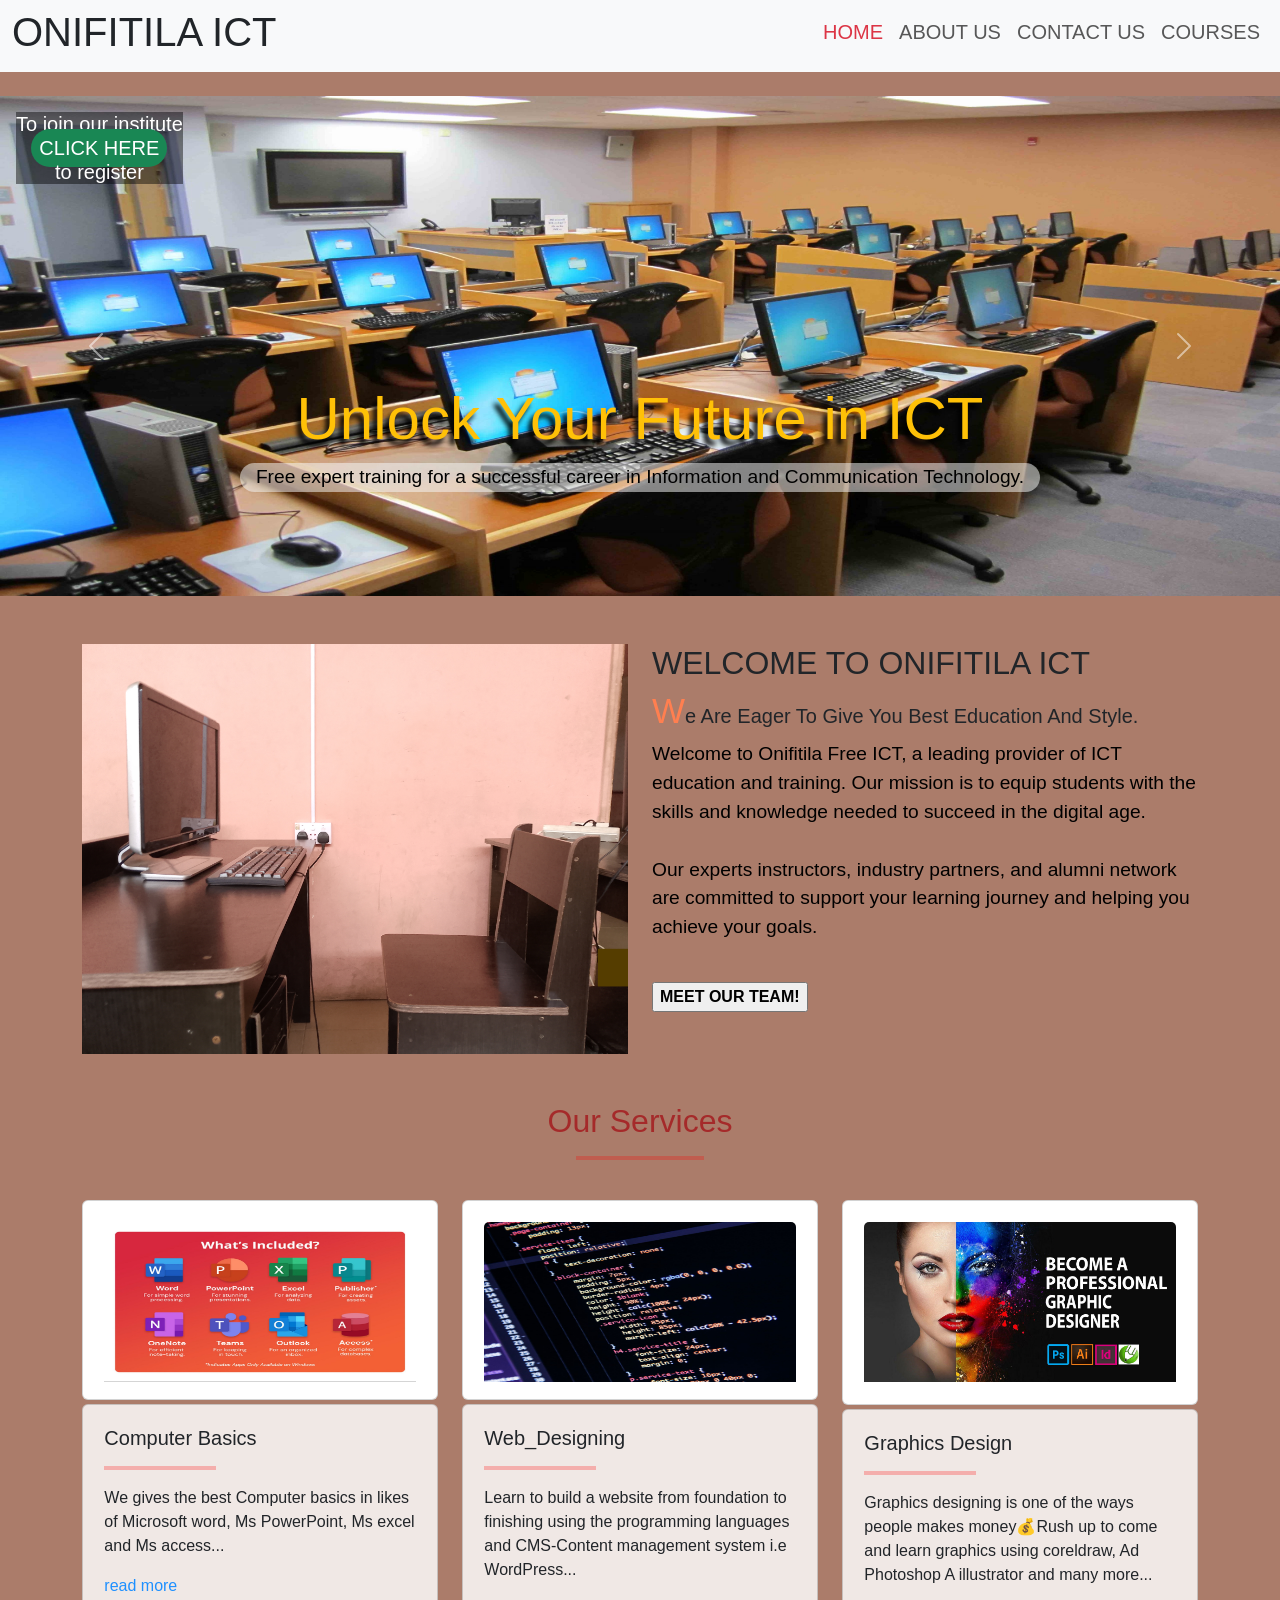
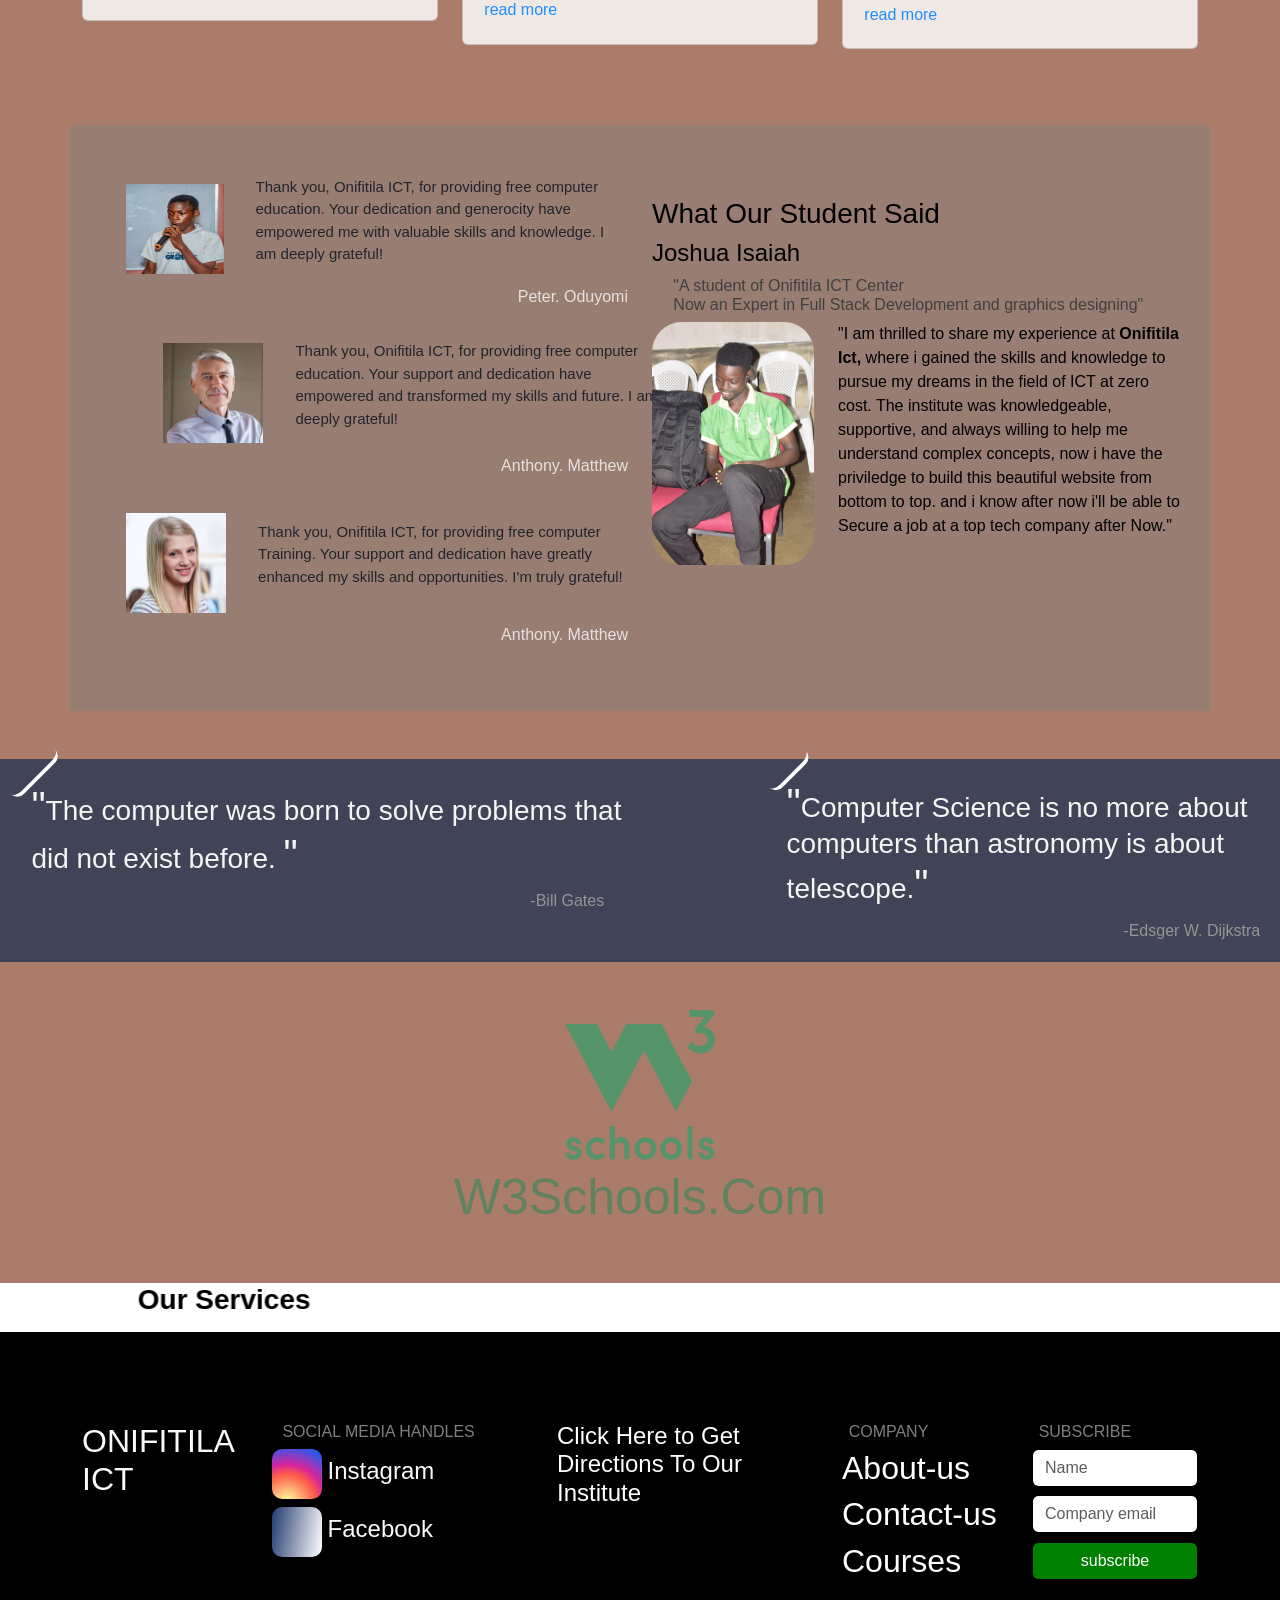
==== index.html @ c6f24bc3 "Add files via upload" ====
<!DOCTYPE html>
<html lang="en">

<head>
    <meta charset="UTF-8">
    <meta name="viewport" content="width=device-width, initial-scale=1.0">
    <title>Onifitila Ict</title>
    
  <link href="https://cdn.jsdelivr.net/npm/bootstrap@5.3.0/dist/css/bootstrap.min.css" rel="stylesheet"/>
  <link href="https://cdn.jsdelivr.net/npm/bootstrap-icons@1.10.5/font/bootstrap-icons.css" rel="stylesheet"/>
    <link rel="stylesheet" href="css2/ourServices.css">  
    <link rel="stylesheet" href="css2/eduWorld.css">

    <meta name="description" title="No 1 Free ict training center"
        content="unlock your potential wth our free complimentary ict training program! Discover the lastest technologies, improve productivity, and boost employability. join our expert-led sessions and start your digital journey today! ">
</head>

<body>

    <header>
        <nav class="navbar navbar-expand-lg navbar-light bg-light">
            <div class="container-fluid">
                <h1 id="education">ONIFITILA ICT</h1>
                <button class="navbar-toggler" type="button" data-bs-toggle="collapse" data-bs-target="#navbarNav"
                    aria-controls="navbarNav" aria-expanded="false" aria-label="Toggle navigation">
                    <span class="navbar-toggler-icon"></span>
                </button>
                <div class="collapse h5 navbar-collapse justify-content-end" id="navbarNav">
                    <ul class="navbar-nav">
                        <li class="nav-item">
                            <a class="nav-link active  text-danger" aria-current="page"
                                href="index.html">HOME</a>
                        </li>
                        <a href="about-us.html" class="nav-link text-left">ABOUT US</a><br>
                        <li class="nav-item">
                            <a class="nav-link " href="Contact-us.html">CONTACT US</a>
                        </li>
                        <li class="nav-item">
                            <a class="nav-link " href="courses.html"> COURSES</a>
                        </li>
                    </ul>
                </div>
            </div>
        </nav>
    </header><br><br><br>


    <div class="body container-">
        <!-- <div class="light-container row">
            <div class="light yellow"></div>
            <div class="light blue"></div>
            <div class="light purple"></div>
            <div class="light red">M</div>
            <div class="light green">E</div>
            <div class="light yellow">R</div>
            <div class="light blue">R</div>
            <div class="light purple">Y</div>
            <div class="light red"></div>
            <div class="light green">C</div>
            <div class="light yellow">H</div>
            <div class="light blue">R</div>
            <div class="light purple">I</div>
            <div class="light red">S</div>
            <div class="light green">T</div>
            <div class="light yellow">M</div>
            <div class="light blue">A</div>
            <div class="light purple">S</div>
            <div class="light red"></div>
            <div class="light green"></div>
            <div class="light yellow"></div>
        </div> -->
    </div><br>
<!-- <audio id="backgroundMusic" src="piano-merry-christmas-2-22408.mp3" loop></audio> -->


    <p class="h5 text-center fixed m-3 d-none d-lg-block" > To join our institute <a href="../public/index.html" class="nav-link"><span
                class="click bg-success p-2">CLICK HERE</span></a> to register
    </p>






    <div id="carouselExampleFade" class="carousel d-none d-md-block slide carousel-fade " data-bs-ride="carousel">
        <div class="carousel-inner">
            <div class="carousel-item active" data-bs-interval="4000">
                <img src="images/ICT-IMAGE-2-scaled.jpg" loading="lazy" class="d-block w-100 " height="500" alt="...">
                <div class="carousel-caption  d-none d-md-block m-5">
                    <h1 class="text-warning ctext">Unlock Your Future in ICT</h1>
                    <p class=" ctext1">Free expert training for a successful career in Information and Communication
                        Technology.</p>
                </div>
            </div>
            <div class="carousel-item" data-bs-interval="2000">
                <img src="images/image4.webp" loading="lazy" class="d-block w-100" height="500" alt="...">
                <div class="carousel-caption  d-none d-md-block m-5">
                    <h1 class="text-warning ctext">Unlock Your Future in ICT</h1>
                    <p class=" ctext1">Free Expert training for a successful career in Information and Communication
                        Technology.
                    </p>
                </div>
            </div>
            <div class="carousel-item" data-bs-interval="2000">
                <img src="images/image6.webp" loading="lazy" class="d-block w-100 " height="500" alt="...">
                <div class="carousel-caption  d-none d-md-block m-5">
                    <h1 class="text-warning ctext">Unlock Your Future in ICT</h1>
                    <p class=" ctext1"> Free expert training for a successful career in Information and Communication
                        Technology.
                    </p>
                </div>
            </div>
        </div>
        <button class="carousel-control-prev" type="button" data-bs-target="#carouselExampleFade" data-bs-slide="prev">
            <span class="carousel-control-prev-icon" aria-hidden="true"></span>
            <span class="visually-hidden">Previous</span>
        </button>
        <button class="carousel-control-next" type="button" data-bs-target="#carouselExampleFade" data-bs-slide="next">
            <span class="carousel-control-next-icon" aria-hidden="true"></span>
            <span class="visually-hidden">Next</span>
        </button>
    </div><br><br>


    <div class="container block">
        <div class="row">
            <div class="col-md-6">
                <img class="img-fluid" loading="lazy" src="images/class1.jpg" alt="classroom image" width="100%">
            </div>

            <div class="col-md-6">
                <h2> WELCOME TO ONIFITILA ICT</h2>
                <h5><span class="span">W</span>e Are Eager To Give You Best Education And Style.</h5>
                <p class="anitext"> Welcome to Onifitila Free ICT, a leading provider of ICT education and training. Our
                    mission is to
                    equip students with the skills and knowledge needed to succeed in the digital age. <br><br>

                    Our experts instructors, industry partners, and alumni network are committed
                    to support your learning journey and helping you achieve your goals.
                </p><br>

                <a href="about-us.html#ourteam">
                    <input type="submit" class="mt" value="MEET OUR TEAM!" style="font-weight: 700;">
                </a>
            </div>
        </div>
    </div>

    <br><br>
    <center class="block">
        <h2 style="color: brown;"> Our Services
            <hr style="width: 10%; border:red 2px solid; ">
        </h2>
    </center><br>

    <div class="container block">
        <div class="row">

            <div class="col-md-4">
                <div class="card" style=" height :200px;padding: 1.5%;">

                    <div class="card-body">
                        <img loading="lazy" src="images/micro.jpeg" height="160px" alt="Microsoft word"
                            class=" card-img-top">
                    </div>
                </div>

                <div class="card opacity my-1" style=" padding: 1.5%;">
                    <div class="card-body">
                        <h5 class="card-title" id="title">Computer Basics
                            <hr style="width: 36%; size: 3; border: 2px solid red;">
                        </h5>
                        <p class="card-text">We gives the best Computer basics in likes of Microsoft word, Ms
                            PowerPoint, Ms excel and Ms access...
                        </p>
                        <a href="courses.html" class="primary read"> read more</a>
                    </div>
                </div>
            </div>

            <div class="col-md-4">
                <div class="card" style=" padding: 1.5%; height:200px;">

                    <div class="card-body">

                        <img loading="lazy" src="images/html-e-css-1.jpg" height="160px" alt="Web_Designing image"
                            class="card-img-top">
                    </div>
                </div>

                <div class="card opacity my-1" style=" padding: 1.5%;">
                    <div class="card-body">
                        <h5 class="card-title" id="title">Web_Designing
                            <hr style="width: 36%; size: 3; border: 2px solid red;">
                        </h5>
                        <p class="card-text">Learn to build a website from foundation to finishing using the programming
                            languages and CMS-Content management system i.e WordPress...
                        </p>
                        <a href="courses.html" class="primary read"> read more</a>
                    </div>
                </div>
            </div>

            <div class="col-md-4">
                <div class="card" style=" padding: 1.5%;">

                    <div class="card-body">
                        <img src="images/graphics.jpg" loading="lazy" height="160px" alt="graphics design image"
                            class="card-img-top">
                    </div>
                </div>
                <div class="card opacity my-1" style=" padding: 1.5%;">
                    <div class="card-body">
                        <h5 class="card-title" id="title">Graphics Design
                            <hr style="width: 36%; size: 3; border: 2px solid red;">
                        </h5>
                        <p class="card-text">Graphics designing is one of the ways people makes money💰Rush up to come
                            and learn graphics using coreldraw, Ad Photoshop A illustrator and many more...
                        </p>
                        <a href="courses.html" class="primary read"> read more</a>
                    </div>
                </div>
            </div>

        </div>
    </div><br><br><br>

    <section id="testimonies">
        <div class="container block">
            <div class="row">
                <div class="col-md-12 needdd">
                    <br><br>
                    <div class="container">
                        <div class="row">
                            <div class="col-md-6 ">
                                <div class="img1">
                                    <img src="images/peter.jpeg" loading="lazy" alt="..." class="image" height="90px"
                                        width="300px">
                                    <p>Thank you, Onifitila ICT, for providing free computer education. Your dedication and
                                        generocity have empowered
                                        me with valuable skills and knowledge. I am deeply grateful!
                                    </p>

                                </div>
                                <p class="inm"> Peter. Oduyomi</p><br><br>
                                <div class="img2">
                                    <img src="images/jopepe.webp" loading="lazy" alt="..." class="image" height="100px"
                                        width="100px">
                                    <p>Thank you, Onifitila ICT, for providing free computer education. Your support and
                                        dedication have empowered
                                        and transformed my skills and future. I am deeply grateful!</p>

                                </div>
                                <p class="inm d-block"> Anthony. Matthew</p><br><br>
                                <div class="img3">
                                    <img src="images/kabirat.webp" loading="lazy" alt="..." class="image" height="100px"
                                        width="100px">
                                    <p>Thank you, Onifitila ICT, for providing free computer Training. Your support and
                                        dedication have greatly
                                        enhanced my skills and opportunities. I'm truly grateful!</p>
                                </div>
                                <p class="inm d-block"> Anthony. Matthew</p>
                            </div><br>

                            <div class="col-md-6 column2 "><br>
                                <h3> What Our Student Said</h3>
                                <p class="h4">Joshua Isaiah</p>
                                <p class="h6 jp"> "A student of Onifitila ICT Center <br>Now an Expert in Full Stack
                                    Development and graphics designing" </p>
                                <div class="row">
                                    <div class="col-md-4">
                                        <img src="images/jpepe1.jpeg" loading="lazy" style="border-radius: 30px;"
                                            class=" img-fluid" alt="Joshua isaiah image">
                                    </div>

                                    <div class="col-md-8">
                                        <p>
                                            "I am thrilled to share my experience at <strong>Onifitila Ict,</strong>
                                            where i gained the skills and knowledge to pursue my dreams in the field of ICT at zero cost.
                                            The institute was knowledgeable, supportive, and always willing to help me
                                            understand complex concepts, now i have the priviledge to build this beautiful
                                            website from bottom to top.
                                            and i know after now i'll be able to Secure a job at a top tech company after Now."
                                        </p>
                                    </div>
                                </div>

                            </div>
                        </div>
                    </div><br><br>
                </div>
            </div>
        </div><br><br>
    </section>


    <div class="col-md-12 quotes block">

        <div class="row">
            <div class="col-md-6">
                <div class="line"></div>
                <div class="qText">
                    <p class="h3"><span class="qut">"</span>The computer was born to solve problems that did not exist
                        before. <span class="qut">"</span></p>
                    <p class="qTextp">-Bill Gates</p>
                </div>

            </div>
            <div class="col-md-1"></div>
            <div class="col-md-5">
                <div class="line"></div>
                <div class="qText">
                    <p class="h3 "><span class="qut">"</span>Computer Science is no more about computers than astronomy
                        is about telescope.<span class="qut">"</span></p>
                    <p class="qTextp">-Edsger W. Dijkstra</p>
                </div>

            </div>
        </div>

    </div>




    <div class="container block">
        <div class="row">
            <div class="col"></div>
            <div class="col-md-6 shl  m-5">
                <a class="school" href="https://www.w3schools.com/"><img loading="lazy"
                        src="images/W3Schools_logo.svg.png" width="150px" height="150px" class="schoolLink"
                        alt="W3schools">
                    <div class="W3sch text-success">W3Schools.Com</div>
                </a>

            </div>
            <div class="col"></div>
        </div>
    </div>


    <footer>
        <div class="mq" style="background-color: rgb(255, 255, 255);">
            <marquee behavior="alternate" direction="right" scroll-amount=8 class="que h3 +">Our Services</marquee>
        </div>
        <section id="footer">
            <div class="container cont-style">
                <div class="row">
                    <div class="col-md-2">
                        <h6 class="h2 text-light">ONIFITILA ICT</h6>
                    </div>

                    <div class="col-md-3">
                        <h6 class=" h6 fText">SOCIAL MEDIA HANDLES</h6>
                        <a href="https://www.instagram.com/onifitilacomputerinstitute?igsh=YzIjYTk1ODg3Zg==">
                            <p class="h5"><span class="insta">
                                    <i class="fa-brands fa-instagram fa-2x"></i><br>
                                </span>
                                <span class="h4 text-light">Instagram</span><br>
                            </p>
                        </a>

                        <a href="https://www.facebook.com/profile.php?id=61556460642602&mibextid=ZbWKwl">
                            <p class="h5"><span class="fbook">
                                    <i class="fa-brands fa-facebook-f fa-2x"></i><br>
                                </span>
                                <span class="h4 text-light">Facebook</span><br>
                            </p>
                        </a>

                    </div>

                    <div class="col-md-3">
                        <a href="Contact-us.html#map">
                            <p class="h4 ctmap">Click Here to Get Directions To Our Institute</p>
                        </a>
                    </div>

                    <div class="col-md-2">
                        <h6 class="h6 fText">COMPANY</h6>
                        <div class="h2"><a href="about-us.html"> About-us</a></div>
                        <div class="h2"><a href="Contact-us.html"> Contact-us</a></div>
                        <div class="h2"><a href="courses.html"> Courses</a></div>
                    </div>

                    <div class="col-md-2">
                        <h6 class="h6 fText">SUBSCRIBE </h6>
                        <form>
                            <div class="form-group">
                                <input type="text" class="form-control input-style" id="exampleInputName"
                                    placeholder="Name" style="border-color: black;">
                                <input type="email" class="form-control input-style" id="exampleInputEmail"
                                    placeholder="Company email" style="border-color: black;">
                                <input type="submit" value="subscribe" id="exampleInputEmail"
                                    class="form-control subscribe">
                            </div>
                        </form>
                    </div>
                </div>
            </div>
        </section>
    </footer>


</body>
<!-- <script>
    //  alert("You Are Welcome To ONIFITILA ICT We Are Eager To Give You Best Education And Style. Click Ok To See What We Got");




// Get references to the audio elements
const lightSound = document.getElementById('lightSound');
const backgroundMusic = document.getElementById('backgroundMusic');
const lights = document.querySelectorAll('.light');

// Start background music when the page loads
window.addEventListener('load', () => {
    backgroundMusic.play();
});



 backgroundMusic.volume = 0.4; // Set volume between 0 and 1



// script.js


// Random blinking effect
function randomBlink() {
    lights.forEach(light => {
        const randomDelay = Math.random() * 2; // Random delay between 0-2 seconds
        light.style.animationDelay = `${randomDelay}s`;
    });
}

// Dynamic color change
function changeColor() {
    const colors = ['red', 'green', 'yellow', 'blue', 'purple'];
    lights.forEach(light => {
        const randomColor = colors[Math.floor(Math.random() * colors.length)];
        light.className = `light ${randomColor}`;
    });
}

// Apply random blinking
randomBlink();

// Change colors every 2 seconds
setInterval(changeColor, 2000);



</script> -->



<script src="https://cdn.jsdelivr.net/npm/bootstrap@5.3.0/dist/js/bootstrap.bundle.min.js"></script>
<script src="./fontawesome-free-6.4.2-web/js/all.js"></script>



</html>
---- css2/ourServices.css ----
#footer{
    background-color: black;
    padding: 5% 0;
}

.a-tag a{
    color: white;
}

.h6{
    color: rgb(182, 182, 182);
}

.subscribe{
    background-color: green;
    border-color: black ;
    color: white;
}
.cont-style{
    padding-top: 2%;
    padding-bottom: 2%;
}
.input-style{
    margin-top: 5%;
    margin-bottom: 5%;
}

.span{
    font-size: 35px;
    color:coral;
}

.need{
    background-color: gray;
    height: 500px;

}

.que{
    color: black;
    font-weight: 700;
}

#and:hover{
    border-bottom: chocolate;
    rotate: 7deg;
}

.ctmap:hover{
    color: blueviolet;
}

.insta{
    display: inline-block;
    width: 50px;
    height: 50px;
    text-align: center;
    border-radius: 10px;
    font-size: 25px;
    vertical-align: middle;
    background: #d6249f;
    background: radial-gradient(circle at 30% 107%, #fdf497 0%, #fdf497 5%, #fd5949 45%, #d6249f 60%, #285AEB 90%);
}

.fbook{
    
    display: inline-block;
    width: 50px;
    height: 50px;
    text-align: center;
    border-radius: 10px;
    font-size: 25px;
    vertical-align: middle;
    color: white;
    background: linear-gradient(100deg, #223a6e,#ffffff);
}
---- css2/eduWorld.css ----
body {
    background-color: rgb(171, 124, 106);

    animation: fadeInAnimation ease 3s;
    animation-iteration-count: 1;
    animation-fill-mode: forwards;
    font-family: Arial, Helvetica, sans-serif;
}


/* christmas light */
.body {
    display: flex;
    justify-content: center;
    align-items: center;
    margin: 0;
    overflow: hidden;
    color: rgb(0, 0, 0);
    font-weight: bold;
    text-align: center;
    font-size: x-large;
    position: fixed;
    z-index: 90;
  }
  
  .light-container {
    display: flex;
    gap: 20px;
    position: relative;
  }
  
  .light {
    width: 40px;
    height: 40px;
    border-radius: 50%;
    box-shadow: 0 0 10px rgba(255, 255, 255, 0.5);
    opacity: 0.3;
    animation: blink 2s infinite;
    transition: transform 0.3s, box-shadow 0.3s, opacity 0.3s;
  }
  
  /* Colors */
  .red {
    background-color: red;
    color: white;
  }
  
  .green {
    background-color: green;
  }
  
  .yellow {
    background-color: yellow;
  }
  
  .blue {
    background-color: blue;
    color: red;
  }
  
  .purple {
    background-color: purple;
    color: white;
  }
  
  /* Hover interaction */
  .light:hover {
    transform: scale(1.2);
    box-shadow: 0 0 20px rgba(255, 255, 255, 1);
    opacity: 1;
  }
  
  /* Glowing trail */
  .light::after {
    content: '';
    position: absolute;
    width: 50px;
    height: 50px;
    border-radius: 50%;
    top: 50%;
    left: 50%;
    transform: translate(-50%, -50%);
    background: rgba(255, 255, 255, 0.2);
    filter: blur(10px);
    opacity: 0;
    transition: opacity 0.3s;
  }
  
  .light:hover::after {
    opacity: 1;
  }
  
  /* Animation */
  @keyframes blink {
    0%, 100% {
        opacity: 0.3;
    }
    50% {
        opacity: 1;
    }
  }
  

.block {

    animation: appear linear;
    animation-timeline: view();
    animation-range: 0 cover 25%;
}

@keyframes appear {
    from {
        opacity: 0;
        transform: translateX(-80px);
    }

    to {
        opacity: 1;
        transform: translateX(0);

    }
}

@keyframes fadeInAnimation {
    0% {
        opacity: 0;
    }
}

audio{
    display: none;
}

header {
    position: fixed;
    width: 100%;
    z-index: 2;
}

/* .education{
    background-image: url(img7.jpg);
    /* background-clip: text;
    -webkit-background-clip: text;
    -webkit-text-fill-color: transparent; 
    -webkit-mask-image: url(img7.JPG);
    mask-image: url(img7.JPG);
    mask-repeat: no-repeat;
} */

.click {
    border-radius: 25px;
}

.fixed {
    position: fixed;
    z-index: 9;
    color: white;
    background-color: rgba(0, 0, 0, 0.448);
    margin-top: 3%;
}

.ctext {
    font-size: 60px;
    text-shadow: black -4px 6px 5px;
}

.ctext1 {
    font-size: larger;
    border-radius: 20px;
    background-color: rgba(245, 245, 245, 0.527);
    color: black;
}

.join {
    color: white;
}

a {
    text-decoration: none;
}

#title {
    border-bottom: brown;
}

.read {
    color: dodgerblue;
}

#footer {
    background-color: black;
}

a {
    color: white;

}

.h6 {
    color: rgb(126, 126, 126);
    margin-left: 4%;
}

.subscribe {
    background-color: green;
    border-color: black;
    color: white;
}

.cont-style {
    padding-top: 2%;
    padding-bottom: 2%;
}

.input-style {
    margin-top: 5%;
    margin-bottom: 5%;
}

.span {
    font-size: 35px;
    color: coral;
}

.anitext {
    color: black;
    animation-name: textcolor;
    animation-duration: 15s;
    animation-delay: 2s;
    font-size: larger;
}

@keyframes textcolor {
    0% {
        color: black;
    }

    10% {
        color: rgb(150, 3, 3);
    }

    20% {
        color: whitesmoke;
    }

    30% {
        color: violet;
    }

    40% {
        color: cornflowerblue;
    }

    50% {
        color: salmon;
    }

    60% {
        color: orange;
    }

    70% {
        color: teal;
    }

    80% {
        color: indigo;
    }

    90% {
        color: rgb(143, 45, 45);
    }

    100% {
        color: rgb(3, 3, 160);
    }
}

.mt:hover {
    background-color: black;
    transform: skewX(30deg);
    color: white;
    border: none;
}

.mt:focus {
    position: relative;
    animation-name: flaotin;
    animation-delay: -3s;
    animation-duration: 4s;
    animation-iteration-count: 2;
}

@keyframes flaotin {
    0% {
        left: 0px;
        top: 0px;
    }

    25% {
        left: 200px;
        top: 0px;
    }

    50% {
        left: 200px;
        top: 200px;
    }

    75% {
        left: 0px;
        top: 200px;
    }

    100% {
        left: 0px;
        top: 0px;
    }

}

 .needdd {
    background-color: rgba(128, 128, 128, 0.431);
} 

.que {
    color: black;
    font-weight: 700;
}

#and:hover {
    border-bottom: chocolate;
    rotate: 7deg;
}

/* before footer */

.column1 {
    display: block;
    margin-left: 5%;
}

.opacity {
    background-color: rgba(255, 255, 255, 0.824);
}

.img1 {
    width: 100%;
    display: flex;
    font-size: 15px;
    align-items: center;
}

.img2 {
    width: 100%;
    font-size: 15px;
    display: flex;
    align-items: center;
    margin-left: 7%;
}

.img3 {
    width: 100%;
    align-items: center;
    font-size: 15px;
    display: flex;
}

.school {
    margin: auto;
}

.shl {
    text-align: center;
    opacity: 50%;
}

.W3sch {
    font-size: 50px;
    font-weight: 500;
}

.shl a:hover {
    color: rgb(73, 132, 15);
}

.inm {
    float: right;
    color: rgba(255, 255, 255, 0.767);
}

.image {
    margin: 2% 6%;
}

.jp {
    color: rgb(64, 63, 63);
}

.column2 {
    color: black;
}

.quotes {
    background: #404456;
    font-family: 'Lucida Sans', 'Lucida Sans Regular', 'Lucida Grande', 'Lucida Sans Unicode', Geneva, Verdana, sans-serif;
    line-height: 30px;
}

.line {
    border-bottom: white 4px solid;
    transform: rotate(-45deg);
    width: 10%;
    padding-top: 3%;
    animation-name: linecolor;
    animation-duration: 8s;
    animation-delay: 2s;
    animation-iteration-count: infinite;
    border-radius: 10px;
}

@keyframes linecolor {
    0% {
        border-color: black;
    }

    10% {
        border-color: red;
    }

    20% {
        border-color: whitesmoke;
    }

    30% {
        border-color: violet;
    }

    40% {
        border-color: cornflowerblue;
    }

    50% {
        border-color: salmon;
    }

    60% {
        border-color: orange;
    }

    70% {
        border-color: teal;
    }

    80% {
        border-color: indigo;
    }

    90% {
        border-color: brown;
    }

    100% {
        border-color: blue;
    }
}


.qText {
    margin-left: 5%;
    color: whitesmoke;
}

.qut {
    font-size: 40px;
}

.qTextp {
    float: right;
    color: rgb(149, 149, 149);
    margin-right: 4%;
}


.ctmap:hover {
    color: blueviolet;
}



.insta {
    display: inline-block;
    width: 50px;
    height: 50px;
    text-align: center;
    border-radius: 10px;
    font-size: 25px;
    vertical-align: middle;
    background: #d6249f;
    background: radial-gradient(circle at 30% 107%, #fdf497 0%, #fdf497 5%, #fd5949 45%, #d6249f 60%, #285AEB 90%);
}

.fbook {

    display: inline-block;
    width: 50px;
    height: 50px;
    text-align: center;
    border-radius: 10px;
    font-size: 25px;
    vertical-align: middle;
    color: white;
    background: linear-gradient(100deg, #223a6e, #ffffff);
}
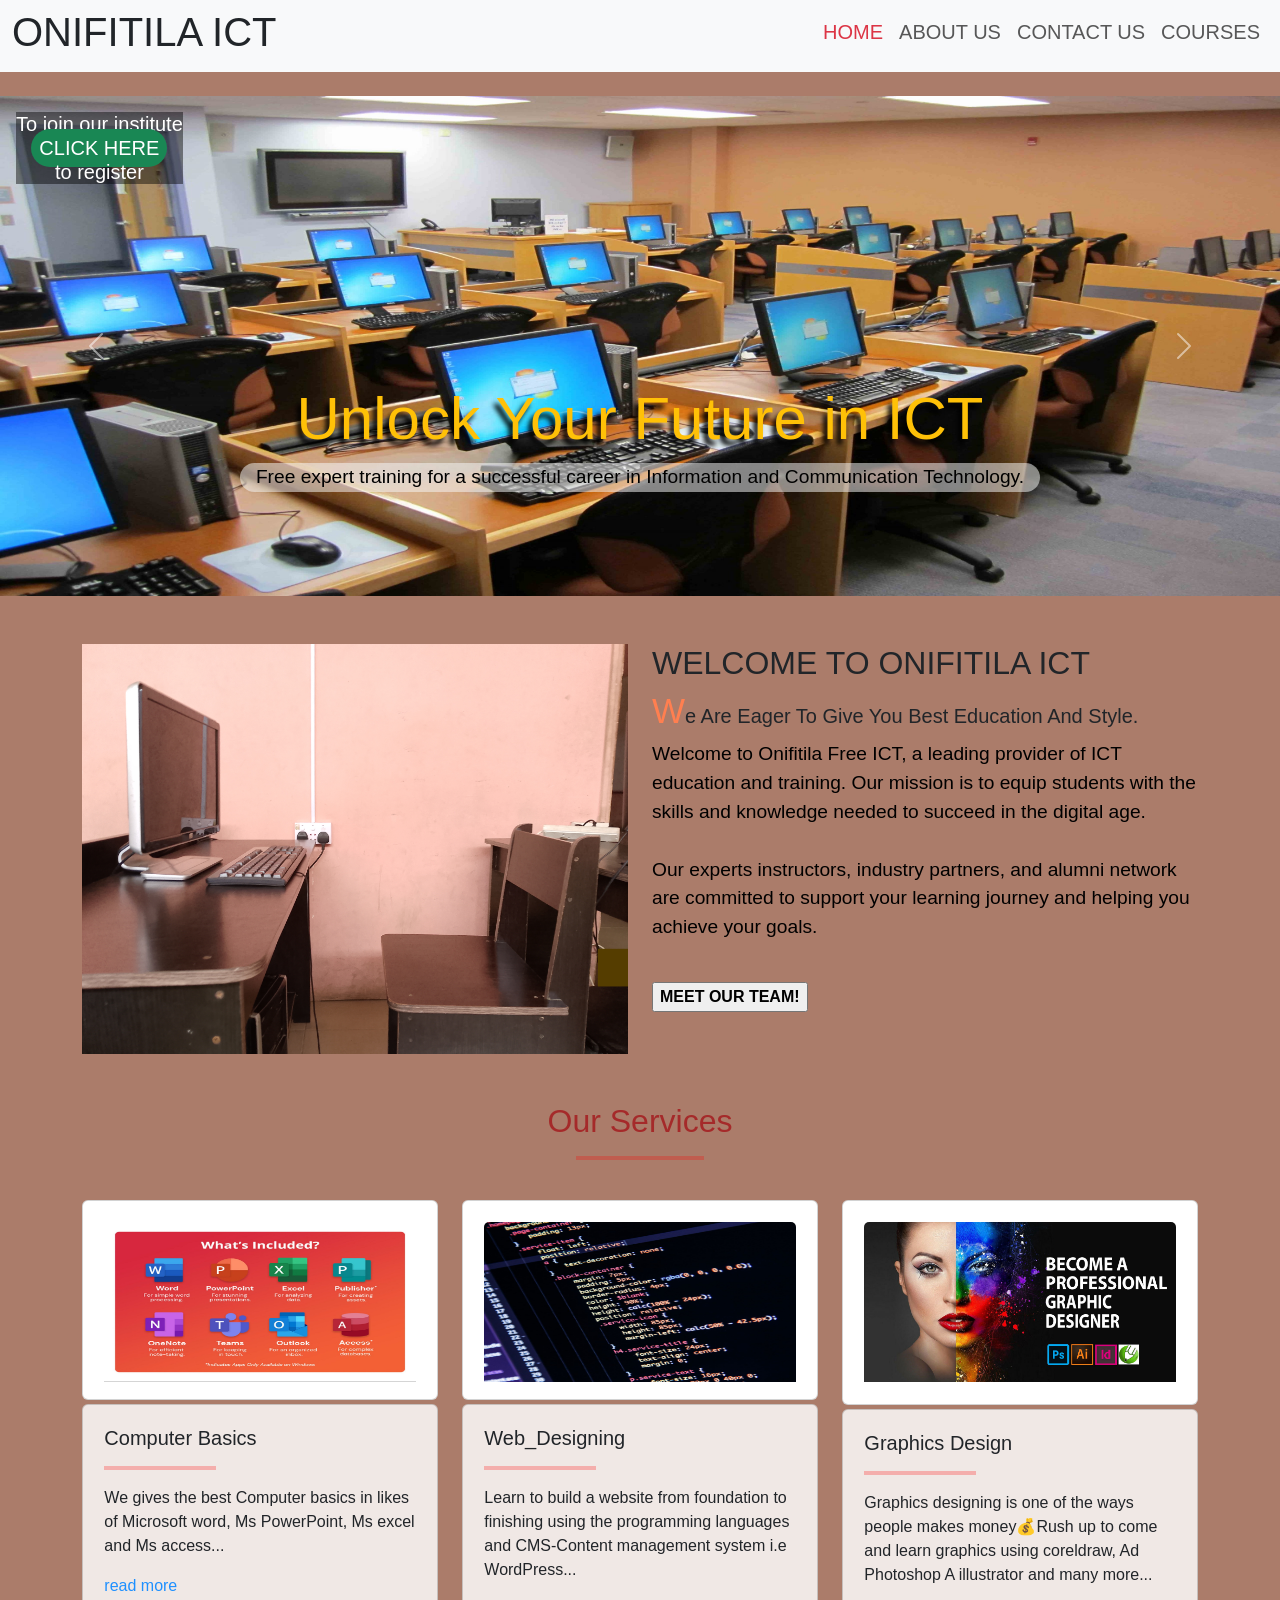
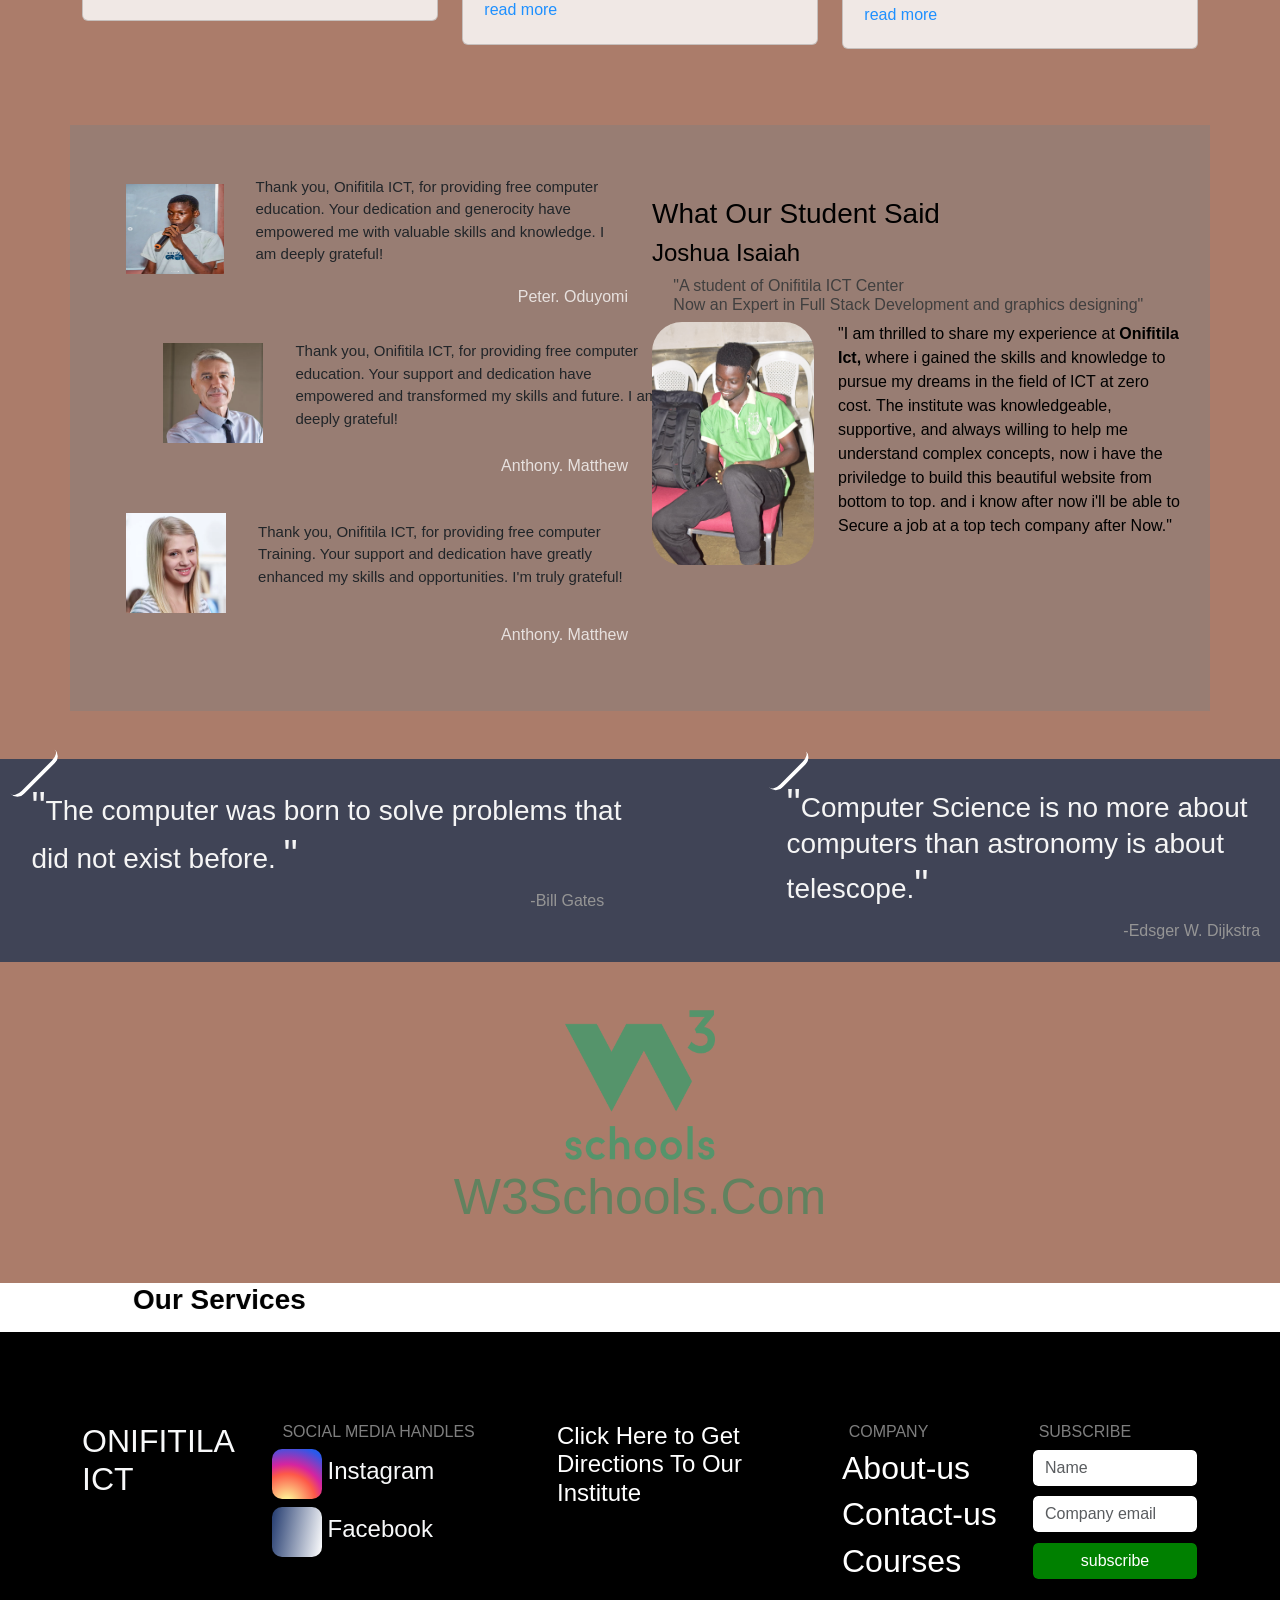
==== commit 52240243: "Update index.html" ====
--- a/index.html
+++ b/index.html
@@ -9,7 +9,7 @@
   <link href="https://cdn.jsdelivr.net/npm/bootstrap@5.3.0/dist/css/bootstrap.min.css" rel="stylesheet"/>
   <link href="https://cdn.jsdelivr.net/npm/bootstrap-icons@1.10.5/font/bootstrap-icons.css" rel="stylesheet"/>
     <link rel="stylesheet" href="css2/ourServices.css">  
-    <link rel="stylesheet" href="css2/eduWorld.css">
+    <link rel="stylesheet" href="css2/eduWorld.css"> 
 
     <meta name="description" title="No 1 Free ict training center"
         content="unlock your potential wth our free complimentary ict training program! Discover the lastest technologies, improve productivity, and boost employability. join our expert-led sessions and start your digital journey today! ">
@@ -462,4 +462,4 @@
 
 
 
-</html>+</html>
